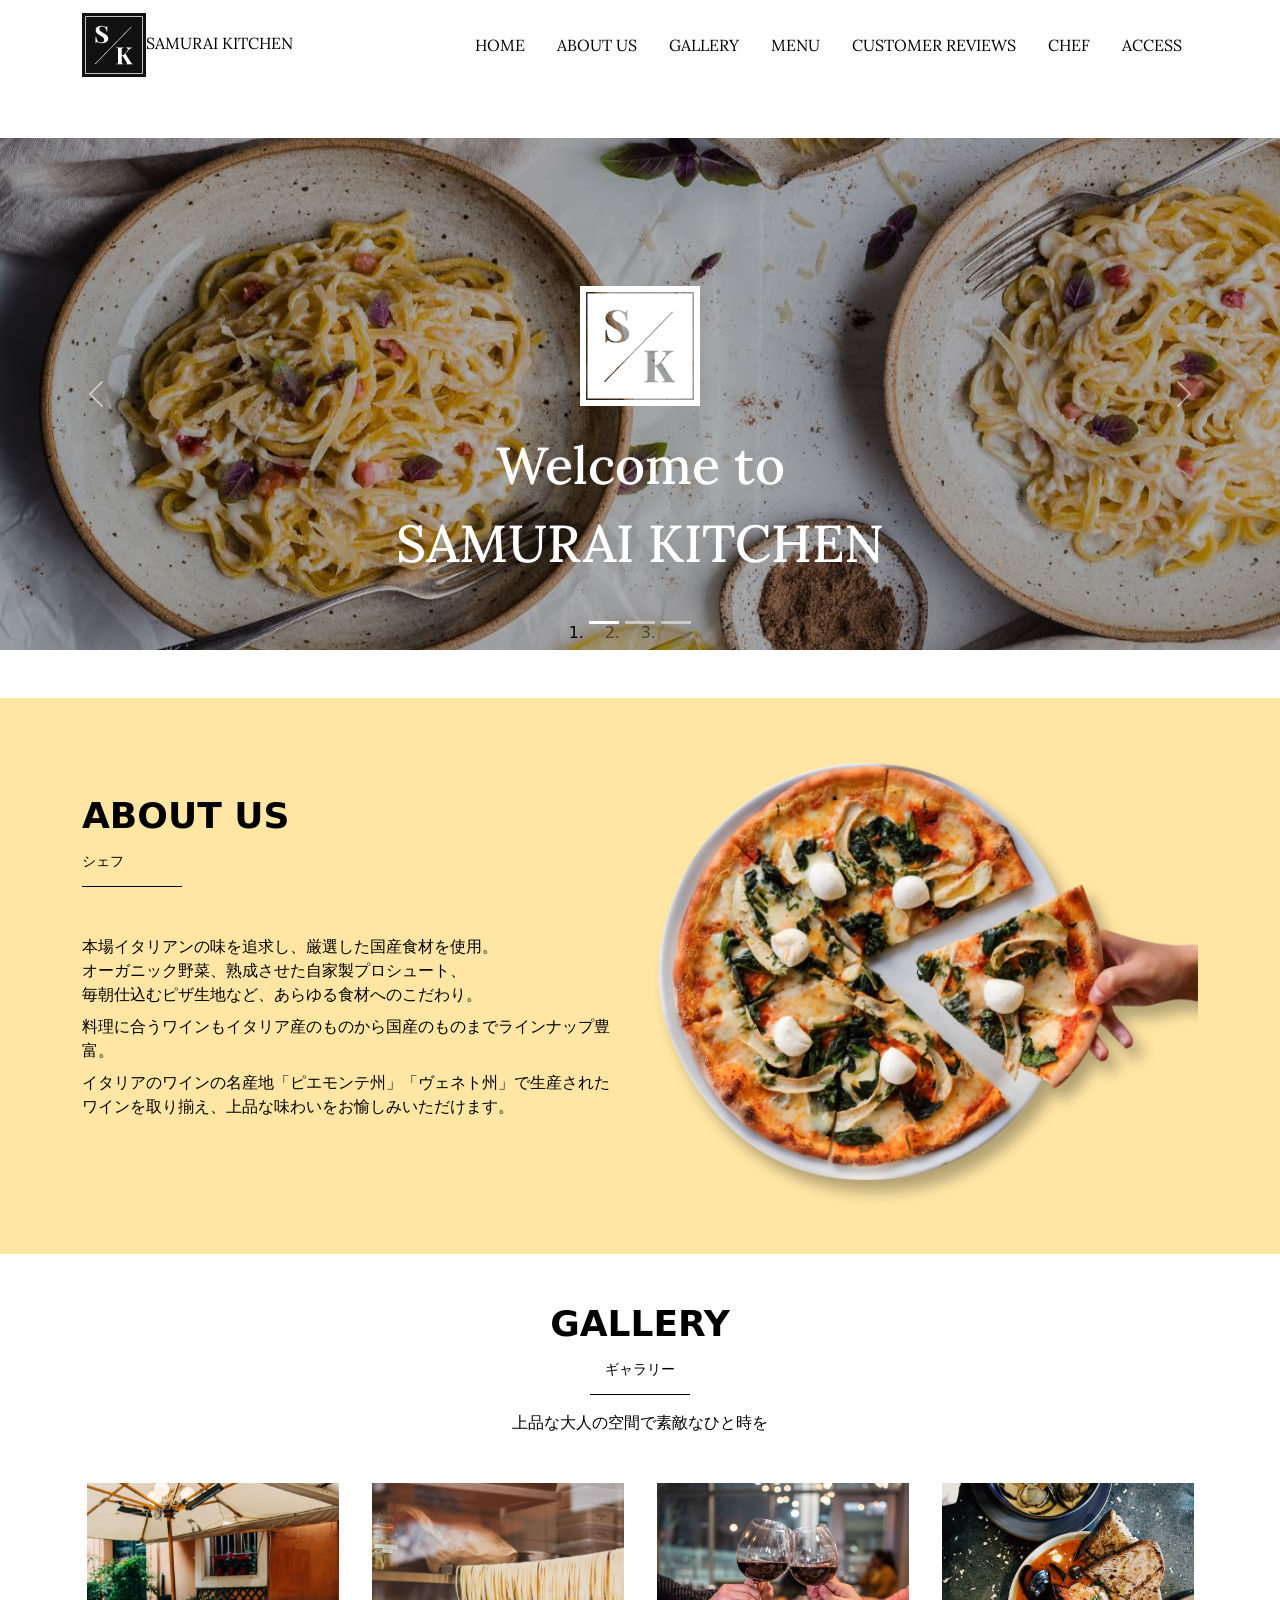
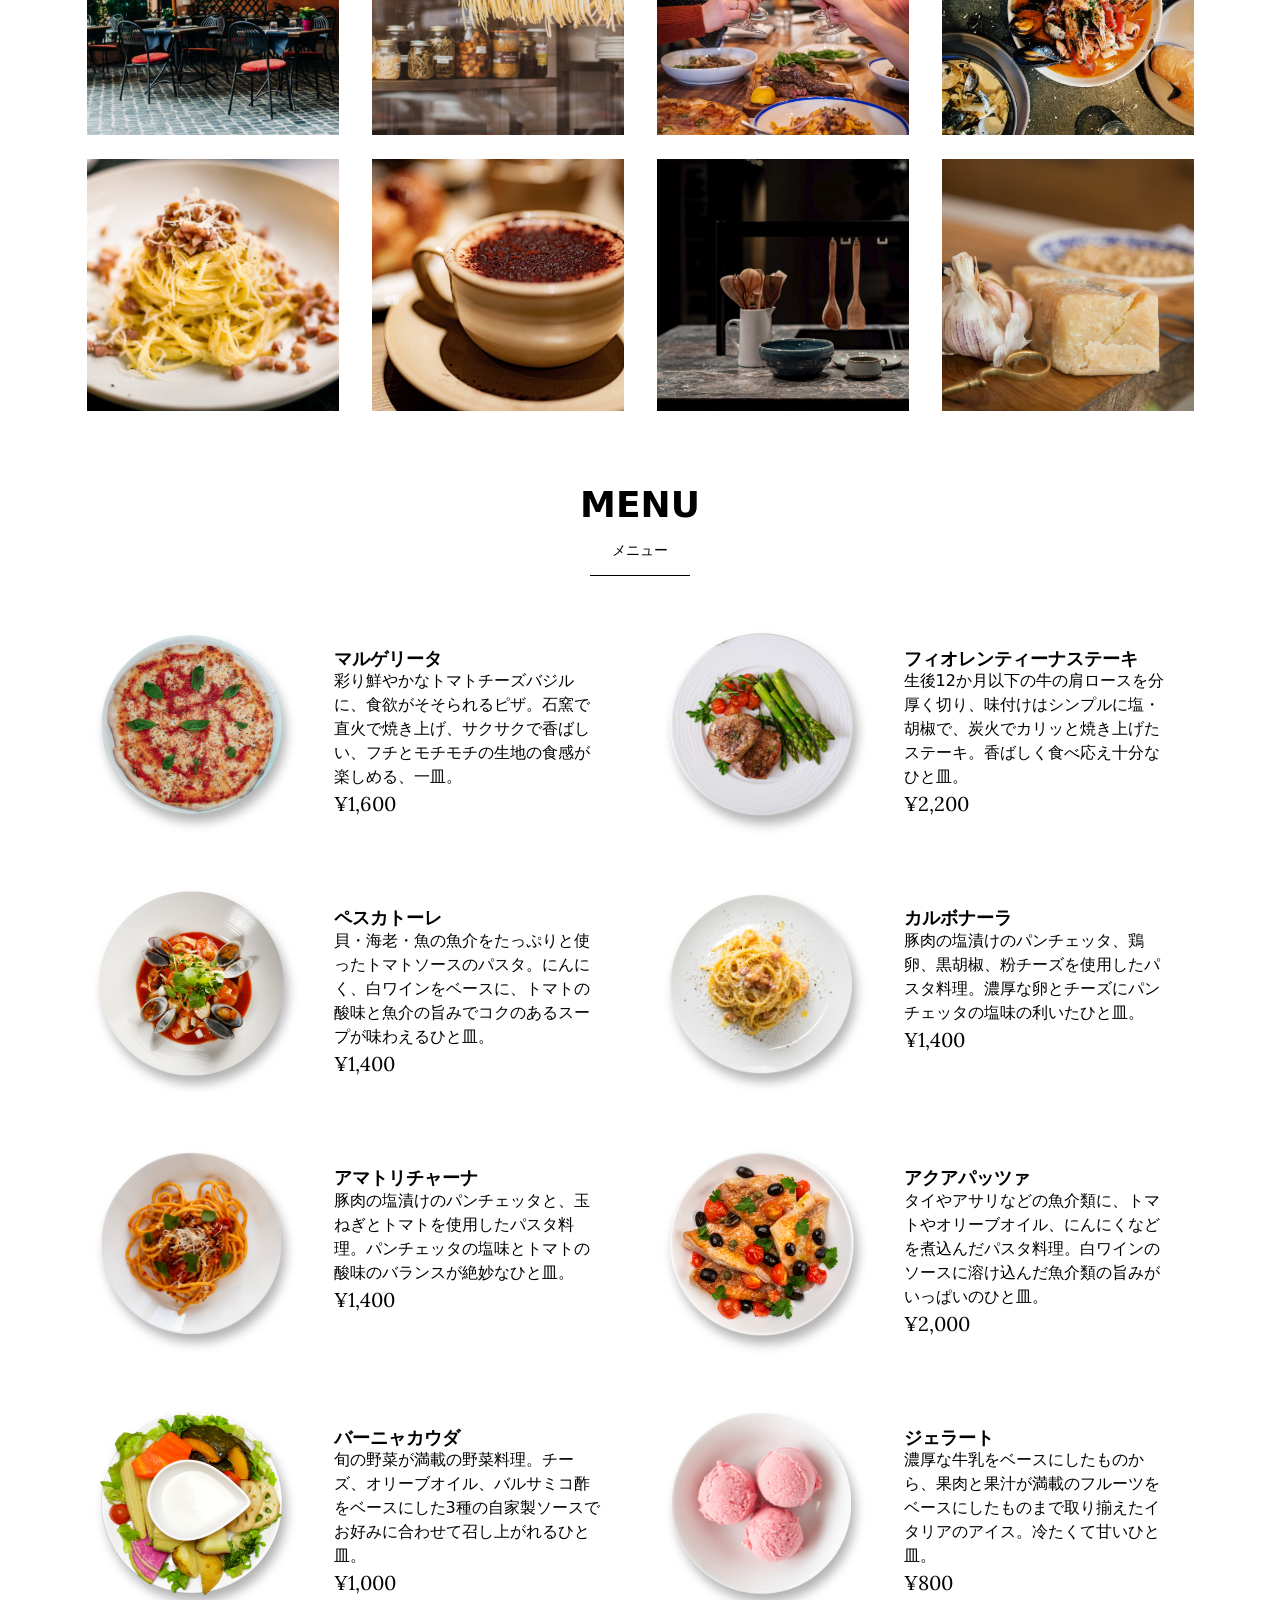
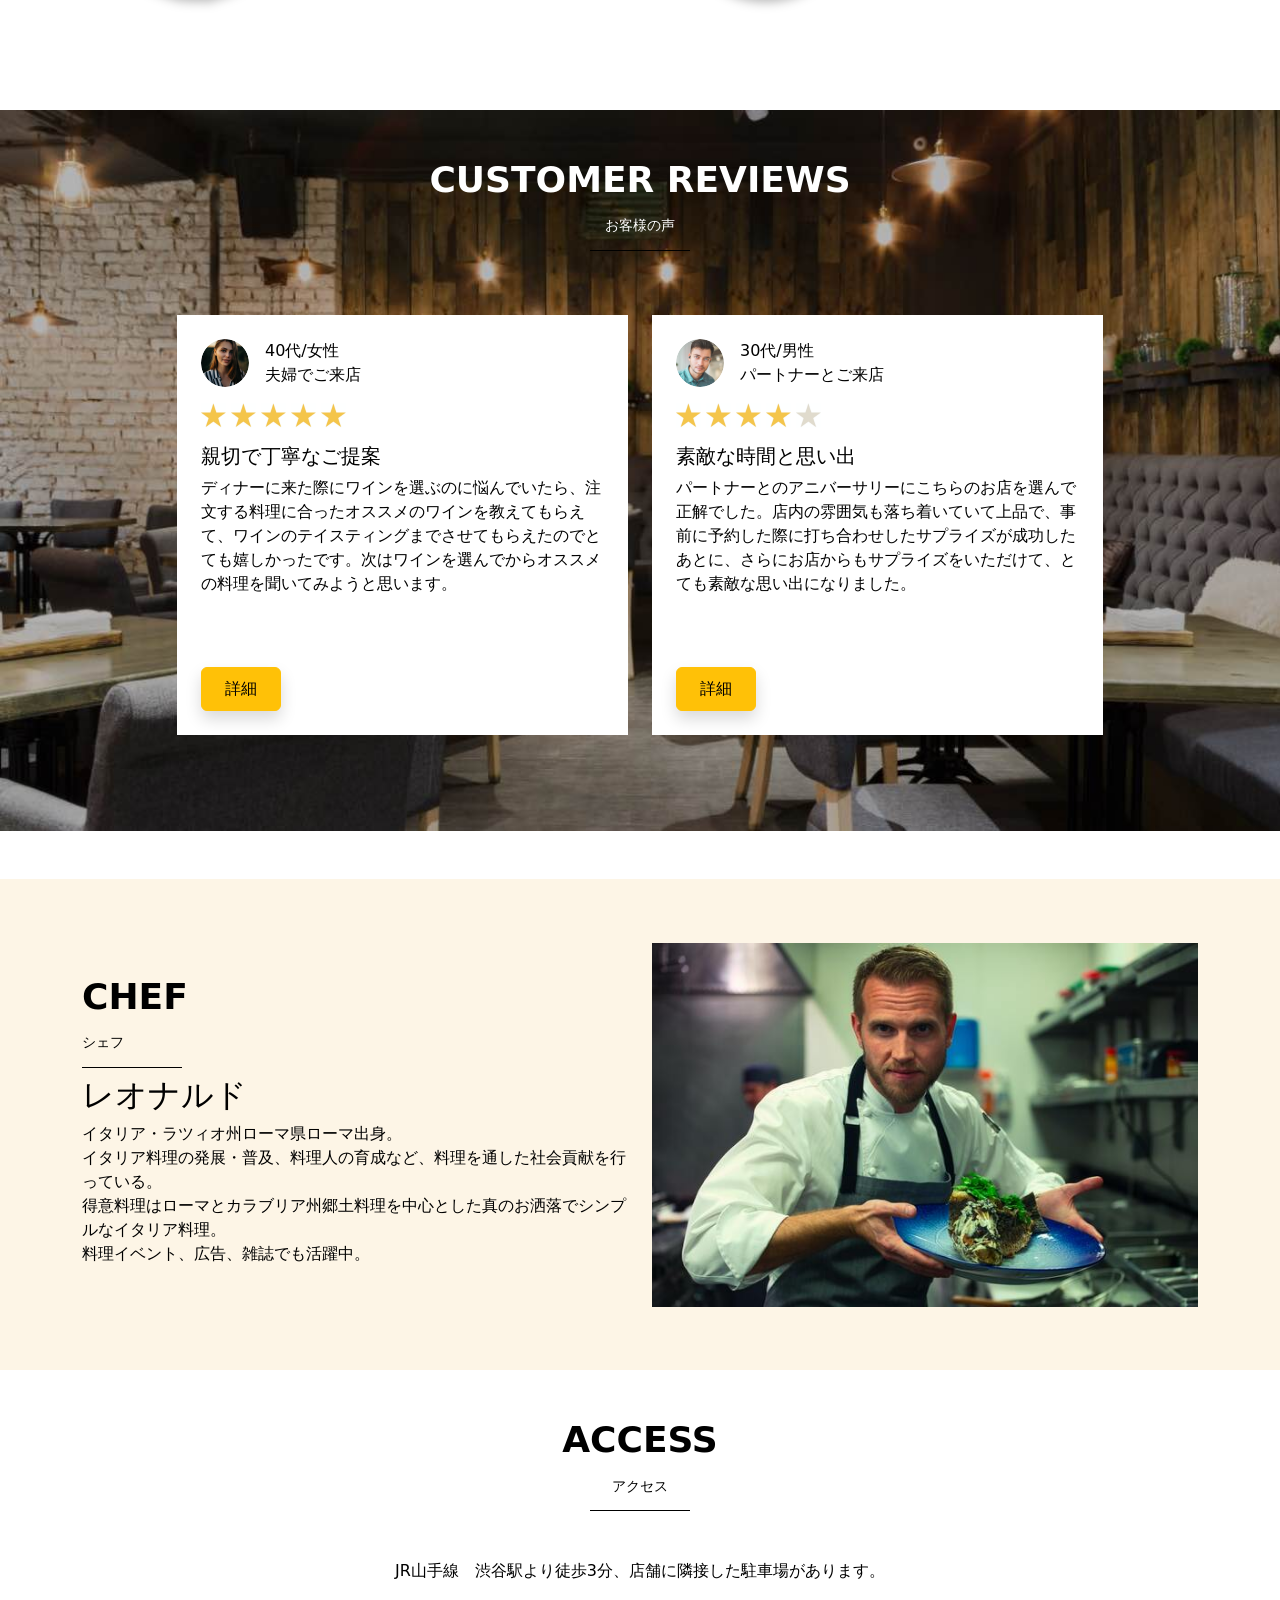
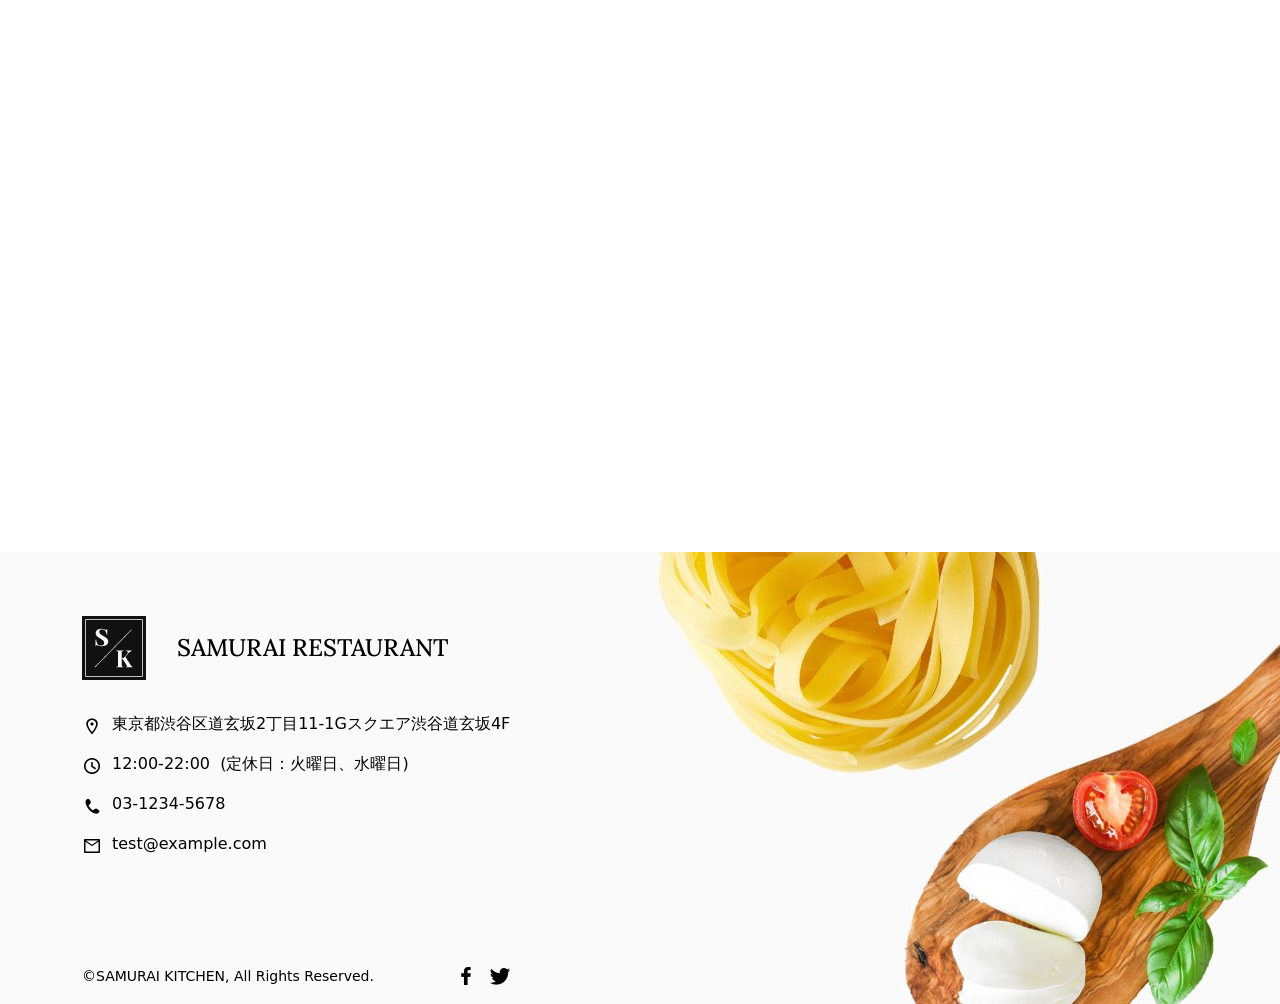
==== kadai_015/index.html @ 37f68bc6 "Add files via upload" ====
<!doctype html>
<html lang="ja">

<head>
  <meta charset="utf-8">
  <meta name="viewport" content="width=device-width, initial-scale=1">
  <meta name="description" content="">
  <meta name="author" content="SAMURAI ENGINEER">
  <title>SAMURAI XD_HTML教材</title>
  <!--  bootstrap.min.cssの読み込み -->
  <!-- 先にBootstrapのCSSを読み込む -->
  <!-- bootstrap.min.cssの読み込み -->
  <link href="https://cdn.jsdelivr.net/npm/bootstrap@5.0.0-beta1/dist/css/bootstrap.min.css" rel="stylesheet"
    integrity="sha384-giJF6kkoqNQ00vy+HMDP7azOuL0xtbfIcaT9wjKHr8RbDVddVHyTfAAsrekwKmP1" crossorigin="anonymous">
  <!--  bootstrap.bundle.min.jsの読み込み -->
  <script src="https://cdn.jsdelivr.net/npm/bootstrap@5.0.0-beta1/dist/js/bootstrap.bundle.min.js"
    integrity="sha384-ygbV9kiqUc6oa4msXn9868pTtWMgiQaeYH7/t7LECLbyPA2x65Kgf80OJFdroafW" crossorigin="anonymous" defer>
  </script>

  <!--  Google Font読み込み -->
  <link rel="preconnect" href="https://fonts.gstatic.com">
  <link href="https://fonts.googleapis.com/css2?family=Lora&display=swap" rel="stylesheet">
  <link href="https://fonts.googleapis.com/css2?family=Noto+Sans+JP:wght@300&display=swap" rel="stylesheet">
  <!--  Font Awesome -->
  <link rel="stylesheet" href="https://use.fontawesome.com/releases/v5.1.0/css/all.css"
    integrity="sha384-lKuwvrZot6UHsBSfcMvOkWwlCMgc0TaWr+30HWe3a4ltaBwTZhyTEggF5tJv8tbt" crossorigin="anonymous">
  <!-- 今回作成する styles.cssの読み込み -->
   <!-- Bootstrapの読み込みのlinkタグよりも後ろに、style.cssを読み込むlinkタグを記述する -->
  <link href="stylesheet/style.css" rel="stylesheet">
  <!--   -->
</head>

<body>
  <main>
    <!--  ナビゲーションバー開始 -->
<nav class="navbar navbar-expand-lg">
      <div class="container mb-5">
       <a class="navbar-brand my_navbar_brand">
         <img class="img-fluid navbar_brand_logo" src="img/site_logo.png" alt="サイトアイコン"><span>SAMURAI KITCHEN</span>
       </a>
       <div class="navbar-toggler hamburger_menu" data-bs-toggle="collapse" data-bs-target="#navbarNav"
         　aria-controls="navbarNav" aria-expanded="false" aria-label="Toggle navigation">
         <input type="checkbox" id="hamburger_btn_check">
         <label for="hamburger_btn_check" class="hamburger_btn">
           <img class="btn_open" src="img/button_open.png" alt="ナビゲーションバーのボタン">
           <img class="btn_close" src="img/button_close.png" alt="ナビゲーションバーのボタン">
         </label>
       </div>
       <div class="collapse navbar-collapse justify-content-end" id="navbarNav">
         <ul class="navbar-nav">
           <li class="nav-item px-2">
             <a class="nav-link my_nav_link my-2" aria-current="page" href="#">HOME</a>
           </li>

           <li class="nav-item px-2">
             <a class="nav-link my_nav_link my-2" href="#about">ABOUT US</a>
           </li>

           <li class="nav-item px-2">
             <a class="nav-link my_nav_link my-2" href="#gallery">GALLERY</a>
           </li>

           <li class="nav-item px-2">
             <a class="nav-link my_nav_link my-2" href="#menu">MENU</a>
           </li>

           <li class="nav-item px-2">
             <a class="nav-link my_nav_link my-2" href="#review">CUSTOMER REVIEWS</a>
           </li>

           <li class="nav-item px-2">
             <a class="nav-link my_nav_link my-2" href="#chef">CHEF</a>
           </li>

           <li class="nav-item px-2">
             <a class="nav-link my_nav_link my-2" href="#access">ACCESS</a>
           </li>
             
         </ul>
       </div>
     </div>
   </nav>

    <!--  ナビゲーションバー終了 -->

    <!--  カルーセル開始 -->
    <!-- カルーセル部分 -->
    <!-- idのmyCarouselはインジケーター部分のdata-bs-targetと紐付く必要がある。mb-5で下方向に余白追加。 -->
    <div id="myCarousel" class="carousel slide mb-5" data-bs-ride="carousel">
      <!-- インジケーター部分 -->
       <ol class="carousel-indicators">
<!-- この箇所と前述のidは紐付いている。data-bs-slide-toの番号がカルーセルの順番。 -->
       <li data-bs-target="#myCarousel" data-bs-slide-to="0" class="active"></li>
       <li data-bs-target="#myCarousel" data-bs-slide-to="1"></li>
       <li data-bs-target="#myCarousel" data-bs-slide-to="2"></li>
       </ol>

       <!-- carousel-inner：カルーセルのキャプションと背景画像の部分。現在は1枚目だけ表示。 -->
        <div class="carousel-inner">
          <div class="carousel-item active">
            <img src="img/slider-1.jpg" alt="SAMURAI KITCHEN-1">
            <!-- 親要素 -->
            <div class="carousel-caption">

              <!-- h1タグは carousel-caption クラスの子要素 中に入っているので -->
              <h1 class="my_carousel_caption">
                Welcome to<br>
                SAMURAI KITCHEN
              </h1>
            </div>
          </div>

          <div class="carousel-item">
            <img src="img/slider-2.jpg" alt="サンプル画像">
            <div class="carousel-caption">
              <h1 class="my_carousel_caption">
              The fabulous combination of&nbsp;wine&nbsp;and&nbsp;food
              </h1>
            </div>
          </div>
        <div class="carousel-item">
          <img src="img/slider-3.jpg" alt="サンプル画像">
          <div class="carousel-caption">
            <h1 class="my_carousel_caption">Get the Italian taste<br>
              at the SAMURAI&nbsp;KITCHEN
            </h1>
          </div>
        </div>
        </div>
    <!-- コントロールボタン 左側 -->
     <a class="carousel-control-prev" href="#myCarousel" role="button" data-bs-slide="prev">
       <span class="carousel-control-prev-icon" aria-hidden="true"></span>
       <span class="visually-hidden">Previous</span>
     </a>

     <!-- コントロールボタン 右側 -->
     <a class="carousel-control-next" href="#myCarousel" role="button" data-bs-slide="next">
       <span class="carousel-control-next-icon" aria-hidden="true"></span>
       <span class="visually-hidden">Next</span>
     </a>
    </div>

    <!--  カルーセル終了 -->

    <!--  アバウトセクション開始 -->
    <section class="about_us_bg" id="about">
  <div class="container py-5 mb-5">
    <div class="row">
      <div class="col-lg-6 text-left">
        <div class="py-5">
          <h2 class="section_title about mb-5">
            ABOUT US
          </h2>
          <p class="mb-2">
            本場イタリアンの味を追求し、厳選した国産食材を使用。<br>
            オーガニック野菜、熟成させた自家製プロシュート、<br>
            毎朝仕込むピザ生地など、あらゆる食材へのこだわり。<br>
          </p>
          <p class="mb-2">
            料理に合うワインもイタリア産のものから国産のものまでラインナップ豊富。<br>
          </p>
          <p class="mb-2">
            イタリアのワインの名産地「ピエモンテ州」「ヴェネト州」で生産された<br>
            ワインを取り揃え、上品な味わいをお愉しみいただけます。<br>
          </p>
        </div>
      </div>
      <div class="col-lg-6">
        <img src="img/img-about-us.png" class="img-fluid" alt="pizza">
      </div>
    </div>
  </div>
</section>
    <!--  アバウトセクション終了 -->

    <!--  ギャラリーセクション開始 -->
    <section id="gallery">
      <div class="container mb-5">
        <h2 class="mb-3 section_title gallery text-center">GALLERY</h2>
        <p class="text-center mb-5">
          上品な大人の空間で素敵なひと時を
        </p>

        <div class="row">
          <div class="col-6 col-lg-3 mb-4 d-flex justify-content-center">
            <img class="img-fluid" src="img/gallery-1.jpg" alt="サンプル画像">
          </div>
          <div class="col-6 col-lg-3 mb-4 d-flex justify-content-center">
            <img class="img-fluid" src="img/gallery-2.jpg" alt="サンプル画像">
          </div>
          <div class="col-6 col-lg-3 mb-4 d-flex justify-content-center">
            <img class="img-fluid" src="img/gallery-3.jpg" alt="サンプル画像">
          </div>
          <div class="col-6 col-lg-3 mb-4 d-flex justify-content-center">
            <img class="img-fluid" src="img/gallery-4.jpg" alt="サンプル画像">
          </div>
          <div class="col-6 col-lg-3 mb-4 d-flex justify-content-center">
            <img class="img-fluid" src="img/gallery-5.jpg" alt="サンプル画像">
          </div>
          <div class="col-6 col-lg-3 mb-4 d-flex justify-content-center">
            <img class="img-fluid" src="img/gallery-6.jpg" alt="サンプル画像">
          </div>
          <div class="col-6 col-lg-3 mb-4 d-flex justify-content-center">
            <img class="img-fluid" src="img/gallery-7.jpg" alt="サンプル画像">
            </div>
            <div class="col-6 col-lg-3 mb-4 d-flex justify-content-center">
            <img class="img-fluid" src="img/gallery-8.jpg" alt="サンプル画像">
          </div>
        
        </div>
      </div>

    </section>
    <!--  ギャラリーセクション終了 -->

    <!--  メニューセクション -->
    <section id="menu">
      <div class="container">
        <div class="row">
          <div class="col-lg-12">
            <h2 class="section_title menu text-center mb-5">MENU</h2>
          </div>
        </div>
      </div>

      <div class="container mb-5">
        <div class="row">
          <div class="col-12 col-lg-6">
            <div class="row g-0 mb-4">
              <div class="col-12 col-lg-5 text-center">
                <img src="img/margherita.png" class="img-fluid" alt="マルゲリータ">
              </div>
              <div class="col-12 col-lg-7 p-4">
              <h4 class="mb-0 menu_title">マルゲリータ</h4>
                <p class="my-auto">彩り鮮やかなトマトチーズバジルに、食欲がそそられるピザ。石窯で直火で焼き上げ、サクサクで香ばしい、フチとモチモチの生地の食感が楽しめる、一皿。</p>
                <p class="menu_price">¥1,600</p>
              </div>
            </div>
          </div>

          <div class="col-12 col-lg-6">
            <div class="row g-0 mb-4">
              <div class="col-12 col-lg-5 text-center">
              <img src="img/steak.png" class="img-fluid" alt="フィオレンティーナステーキ">
              </div>
              <div class="col-12 col-lg-7 p-4">
                <h4 class="mb-0 menu_title">フィオレンティーナステーキ</h4>
                <p class="my-auto">生後12か月以下の牛の肩ロースを分厚く切り、味付けはシンプルに塩・胡椒で、炭火でカリッと焼き上げたステーキ。香ばしく食べ応え十分なひと皿。</p>
                <p class="menu_price">¥2,200</p>
              </div>
            </div>
          </div>

          <div class="col-12 col-lg-6">
            <div class="row g-0 mb-4">
              <div class="col-12 col-lg-5 text-center">
                <img src="img/pescatore.png" class="img-fluid" alt="ペスカトーレ">
              </div>
              <div class="col-12 col-lg-7 p-4">
                <h4 class="mb-0 menu_title">ペスカトーレ</h4>
                <p class="my-auto">貝・海老・魚の魚介をたっぷりと使ったトマトソースのパスタ。にんにく、白ワインをベースに、トマトの酸味と魚介の旨みでコクのあるスープが味わえるひと皿。</p>
                <p class="menu_price">¥1,400</p>
              </div>
            </div>
          </div>

          <div class="col-12 col-lg-6">
            <div class="row g-0 mb-4">
              <div class="col-12 col-lg-5 text-center">
                <img src="img/carbonara.png" class="img-fluid" alt="カルボナーラ">
              </div>
              <div class="col-12 col-lg-7 p-4">
                <h4 class="mb-0 menu_title">カルボナーラ</h4>
                <p class="my-auto">豚肉の塩漬けのパンチェッタ、鶏卵、黒胡椒、粉チーズを使用したパスタ料理。濃厚な卵とチーズにパンチェッタの塩味の利いたひと皿。</p>
                <p class="menu_price">¥1,400</p>
              </div>
            </div>
          </div>

          <div class="col-12 col-lg-6">
            <div class="row g-0 mb-4">
              <div class="col-12 col-lg-5 text-center">
                <img src="img/amatriciana.png" class="img-fluid" alt="アマトリチャーナ">
              </div>
              <div class="col-12 col-lg-7 p-4">
                <h4 class="mb-0 menu_title">アマトリチャーナ</h4>
                <p class="my-auto">豚肉の塩漬けのパンチェッタと、玉ねぎとトマトを使用したパスタ料理。パンチェッタの塩味とトマトの酸味のバランスが絶妙なひと皿。</p>
                <p class="menu_price">¥1,400</p>
              </div>
            </div>
          </div>

          <div class="col-12 col-lg-6">
            <div class="row g-0 mb-4">
              <div class="col-12 col-lg-5 text-center">
                <img src="img/acqua-pazza.png" class="img-fluid" alt="アクアパッツァ">
              </div>
              <div class="col-12 col-lg-7 p-4">
                <h4 class="mb-0 menu_title">アクアパッツァ</h4>
                <p class="my-auto">タイやアサリなどの魚介類に、トマトやオリーブオイル、にんにくなどを煮込んだパスタ料理。白ワインのソースに溶け込んだ魚介類の旨みがいっぱいのひと皿。</p>
                <p class="menu_price">¥2,000</p>
              </div>
            </div>
          </div>

          <div class="col-12 col-lg-6">
            <div class="row g-0 mb-4">
              <div class="col-12 col-lg-5 text-center">
                <img src="img/bagna-cauda.png" class="img-fluid" alt="バーニャカウダ">
              </div>
              <div class="col-12 col-lg-7 p-4">
                <h4 class="mb-0 menu_title">バーニャカウダ</h4>
                <p class="my-auto">旬の野菜が満載の野菜料理。チーズ、オリーブオイル、バルサミコ酢をベースにした3種の自家製ソースでお好みに合わせて召し上がれるひと皿。</p>
                <p class="menu_price">¥1,000</p>
              </div>
            </div>
          </div>

          <div class="col-12 col-lg-6">
            <div class="row g-0 mb-4">
              <div class="col-12 col-lg-5 text-center">
                <img src="img/gelato.png" class="img-fluid" alt="ジェラート">
              </div>
              <div class="col-12 col-lg-7 p-4">
                <h4 class="mb-0 menu_title">ジェラート</h4>
                <p class="my-auto">濃厚な牛乳をベースにしたものから、果肉と果汁が満載のフルーツをベースにしたものまで取り揃えたイタリアのアイス。冷たくて甘いひと皿。</p>
                <p class="menu_price">¥800</p>
              </div>
            </div>
          </div>
        </div>
      </div>
    </section>
  
    <!--  メニューセクション終了 -->

       <!-- レビューセクション開始 -->
    <section id="review">

     <!-- review_wrapper で背景画像を設定します -->
     <div class="review_wrapper">

       <!-- container部分 -->
       <div class="container py-5 mb-5">

         <!-- 中央揃えでタイトルを表示 -->
         <div class="text-center mb-5">
           <h2 class="section_title review text-center text-white">CUSTOMER REVIEWS</h2>
         </div>

         <!-- row部分：左右のカラムを中央揃え -->
         <div class="row pb-5 justify-content-center">

           <!-- 左側カラム -->
           <div class="col-12 col-lg-5 mt-3">

             <!-- 背景を白色に設定 -->
             <div class="bg-white h_420">

               <!-- 内側にパディング4 -->
               <div class="p-4">

                 <!-- 顔写真と年齢などのテキストはd-flexで横並びにする　中央揃え -->
                 <div class="d-flex align-items-center">
                   <!-- お客様の画像を配置 -->
                   <img src="img/customer-woman.png" class="reviewer_img" alt="サンプル画像">
                   <div>
                     <!-- お客様情報のテキスト -->
                     <p class="my-0">40代/女性</p>
                     <p class="my-0">夫婦でご来店</p>
                   </div>
                 </div>

                 <div class="my-3">
                   <!-- 星の画像を表示 -->
                   <img src="img/star-point.png" class="star_img" alt="star">
                   <img src="img/star-point.png" class="star_img" alt="star">
                   <img src="img/star-point.png" class="star_img" alt="star">
                   <img src="img/star-point.png" class="star_img" alt="star">
                   <img src="img/star-point.png" class="star_img" alt="star">
                 </div>

                 <!-- レビュータイトル -->
                 <h5>親切で丁寧なご提案</h5>
                 <!-- レビュー内容 -->
                 <p>
                   ディナーに来た際にワインを選ぶのに悩んでいたら、注文する料理に合ったオススメのワインを教えてもらえて、ワインのテイスティングまでさせてもらえたのでとても嬉しかったです。次はワインを選んでからオススメの料理を聞いてみようと思います。
                 </p>

                 <!-- 黄色のボタンを配置 -->
                 <button type="button" class="btn btn-warning shadow fix_bottom">詳細</button>
               </div>
             </div>
           </div>

           <!-- 右側カラム：左側カラムと内容が同じなので説明は省略 -->
           <div class="col-12 col-lg-5 mt-3">
             <div class="bg-white h_420">
               <div class="p-4">
                 <div class="d-flex align-items-center">
                   <img src="img/customer-man.png" class="reviewer_img" alt="サンプル画像">
                   <div>
                     <p class="my-0">30代/男性</p>
                     <p class="my-0">パートナーとご来店</p>
                   </div>
                 </div>
                 <div class="my-3">
                   <img src="img/star-point.png" class="star_img" alt="star">
                   <img src="img/star-point.png" class="star_img" alt="star">
                   <img src="img/star-point.png" class="star_img" alt="star">
                   <img src="img/star-point.png" class="star_img" alt="star">
                   <img src="img/star-no-point.png" class="star_img" alt="no-star">
                 </div>
                 <h5>素敵な時間と思い出</h5>
                 <p>
                   パートナーとのアニバーサリーにこちらのお店を選んで正解でした。店内の雰囲気も落ち着いていて上品で、事前に予約した際に打ち合わせしたサプライズが成功したあとに、さらにお店からもサプライズをいただけて、とても素敵な思い出になりました。
                 </p>
                 <button type="button" class="btn btn-warning shadow fix_bottom">詳細</button>
               </div>
             </div>
           </div>
         </div>
       </div>
     </div>
    </section>
   
    <!--  レビューセクション終了 -->

    <!-- シェフセクション開始 -->
     <section class="chef_us_bg" id="chef">
      <div class="container py-5 mb-5">
        <div class="row align-items-center">
          <div class="col-lg-6 text-left">
           <div class="py-5">
             <h2 class="section_title about mb-2">
              CHEF
             </h2>

            <h2>レオナルド</h2>
            <p class="mb-2">
              イタリア・ラツィオ州ローマ県ローマ出身。<br>
              イタリア料理の発展・普及、料理人の育成など、料理を通した社会貢献を行っている。<br>
              得意料理はローマとカラブリア州郷土料理を中心とした真のお洒落でシンプルなイタリア料理。<br> 
              料理イベント、広告、雑誌でも活躍中。<br>
            </p>
            </div>
          </div>
      
      <div class="col-lg-6">
        <img src="img/chef.jpg" class="img-fluid" alt="chef">
      </div>
     </div> 
  </div>
     </section>

    <!--  アクセスセクション開始 -->
    <section id="access">
      <div class="container">
        <div class="row">
          <div class="col-lg-12 text-center mb-5">
            <h2 class="section_title text-center access mb-5">ACCESS</h2>
            <p>JR山手線　渋谷駅より徒歩3分、店舗に隣接した駐車場があります。</p>
          </div>
        </div>
      </div>
      <div class="container mb-5 px-2">
        <iframe
          src="https://www.google.com/maps/embed?pb=!1m18!1m12!1m3!1d12967.114087343349!2d139.687349334065!3d35.657827993593834!2m3!1f0!2f0!3f0!3m2!1i1024!2i768!4f1.1!3m3!1m2!1s0x6018f5209bb80c49%3A0x7abbc1a9d7d575eb!2z5qCq5byP5Lya56S-5L6N!5e0!3m2!1sja!2sjp!4v1623882550231!5m2!1sja!2sjp"
          class="w-100" style="height: 50vh;" loading="lazy"></iframe>
        </div>
    </section>
    <!--  アクセスセクション終了 -->


    <!--  フッター開始 -->
    <footer id="footer">
      <div class="container">
        <div class="row">

          <div class="col-12 col-lg-6 position-relative">

            <div class="row pt-5">
              <div class="col-lg-2 text-center my-3">
                <img class="img-fluid footer_brand_logo" src="img/site_logo.png" alt="サンプル画像">
              </div>
          <div class="col-lg-10 align-self-center my-3">
            <h2 class="m-0 footer_text">SAMURAI RESTAURANT</h2>
          </div>
        </div>
        <div class="restaurant_info py-3">
          <div class="d-flex mb-3">
            <img src="img/icon-Marker.png" alt="marker">
            <p class="p-0 m-0">東京都渋谷区道玄坂2丁目11-1Gスクエア渋谷道玄坂4F</p>
          </div>
          <div class="d-flex mb-3">
            <img src="img/icon-Clock.png" alt="clock">
            <p class="p-0 m-0">12:00-22:00&nbsp;&nbsp;(定休日：火曜日、水曜日)</p>
          </div>
          <div class="d-flex mb-3">
            <img src="img/icon-Phone.png" alt="phone">
            <p class="p-0 m-0">03-1234-5678</p>
          </div>
          <div class="d-flex mb-3">
            <img src="img/icon-Mail.png" alt="mail">
            <p class="p-0 m-0">test@example.com</p>
          </div>
        </div>
        <div class="copy_right align-items-center">
          <p>
            ©SAMURAI KITCHEN, All Rights Reserved.
          </p>

          <img src="img/icon-facebook.png" class="sns_img" alt="facebook">
          <img src="img/icon-twitter.png" class="sns_img" alt="twitter">
        </div>
      </div>
      <div class="col-12 col-lg-6 d-none d-lg-block">
        <img src="img/background-footer.jpg" alt="背景画像">

      </div>
    </div>
  </div>

</footer>
    <!--  フッター終了 -->
---- kadai_015/stylesheet/style.css ----
/*  共通 */
html,
body {
  overflowx: hidden;
}

body {
  color: #000000;
  fontfamily: 'Noto Sans JP', sansserif;
  paddingbottom: 0;

}

p {
  lineheight: 2.0em;
  fontweight: 100;
  fontstyle: normal;
  fontsize: 14px;

}

.section_title {
  font-size: 36px;
  font-weight: 600;
}

.section_title::after {
  display: block;
  font-size: 14px;
  font-weight: 400;
  padding: 16px 0 16px;
  width: 100px;
  border-bottom: solid 1px #000000;
}


/*  ナビゲーションバー */
navbar_brand_logo {

  width: 32px;
  height: 32px;

  display: inline-block;

  margin-right: 15px;

}

.my_navbar_brand,
.my_nav_link{

  font-size: 16px;

  font-family: 'Lora', serif;

  color: #000000 !important;

}

./* Bootstrapのボタンに初期設定されている周囲のborder（枠線）を消す */
.navbar-toggler {
  padding: 0 !important;
  border: none;
}

/* ハンバーガーボタンがチェック状態である（押されている）とき、閉じるボタン（×）を表示する */
#hamburger_btn_check:checked~.hamburger_btn .btn_close {
  display: block;
}

/* ハンバーガーボタンがチェック状態である（押されている）とき、ハンバーガーボタンを表示しない */
#hamburger_btn_check:checked~.hamburger_btn .btn_open {
  display: none;
}

/* 最初に表示した時は、閉じるボタン（×）は表示しない */
.btn_close {
  display: none;
}

/* ハンバーガーボタンが押されているかを判断するためのチェックボックスは隠す */
#hamburger_btn_check {
  display: none;
}




/*  カールセル */
.my_carousel_caption {
  
  /* フォントサイズ52px */
  font-size: 52px;

  /* 上下に余白追加 */
  padding-top: 1.25rem;
  padding-bottom: 1.25rem;

  /* フォント色は白色 */
  color: #fff;

  /* テキスト中央揃え */
  text-align: center;
  font-family: 'Lora', serif;
  line-height: 1.5em;
}

/* 疑似要素でアイコンを配置。前に配置しています */
.my_carousel_caption::before {
  content: url(../img/logoSymbol_White.png);
  display: block;
}

@media screen and (max-width:375px) {
  .my_carousel_caption {

    /* フォントサイズを27pxにする */
    font-size: 27px;
  }
}

.carousel-item {	
height: 32rem;	
}
.carousel-item>img {
  position: absolute;
  top: 0;
  left: 0;
  min-width: 100%;

  height: 32rem;
}

/*  アバウト */
.about::after {
  content: "私たちについて";
}

.about_us_bg {
  background-color: #FFE6A5;
}


/*  ギャラリー */
.gallery::after{
  content: "ギャラリー";
  margin: 0 auto 0;
}




/*  メニュー */
.menu::after {
  content:"メニュー";
  margin: 0 auto 0;
}
.menu_title {
  font-size: 18px;
  font-weight: 600;
  font-stile: normal;
}

.menu_price{
  font-size: 20px;
  font-weight: 400;
  font-family: 'Lora', serif;
}



/*  レビュー */
.review_wrapper{
  background-image:url(../img/background-reviews.jpg);
  background-repeat: no-repeat;
  background-size: cover;
}
.review::after {
  content: "お客様の声";
  margin: 0 auto 0;
  border-bottom: solid 1px #FFFFFF;
}
.h_420 {
  height: 420px;
  position: relative;
}

.reviewer_img{
  width: 48px;
  height: 48px;

  border-radius: 50%;
  margin-right: 16px;
}

.star_img{
  width: 25px;
  height: 25px;
}

.fix_bottom{
  position: absolute;
  width: 80px;
  height: 44px;
  left: 24px;
  bottom: 24px;
}


/* シェフ */
.section_title {
  font-size: 36px;

  font-weight: 600;
}
.about::after {
  content:"シェフ";
}

.section_title::after {
  display: block;
  font-size: 14px;
  font-weight: 400;
  padding:16px 0 16px;
  width: 100px;
  border-bottom: solid 1px #000000;
}
 .chef_us_bg {
   background-color: #fdf5e6;
 }

/*  アクセス */
.access::after {
  content:"アクセス";
  margin: 0 auto 0;
}



/*  フッター */
#footer {
  background-color: #FAFAFA;
}
.copy_right {
  font-size: 14px;

  position: absolute;

  bottom: 1rem;
  left: 12px;
  display: flex;
}
.copy_right>p{
  margin-right: 5rem;
  margin-bottom: 0;
}

.copy_right>img.sns_img {
  height: 24px;
  width: 24px;

margin-right: 10px;
margin-top: 0;
}

.restaurant_info p {
  font-weight: 400;
  line-height: 1.5;
  font-size: 16px;
}

.restaurant_info img{
  width: 20px;
  height: 20px;
  margin-right: 10px;
  line-height: 1.5;
  margin-top: auto;
}

.footer_brand_logo {
  width: 64px;
  height: 64px;
  display: inline-block;
  margin-right: 15px;
}

.footer_text {
  font-size: 24px;
  font-family: 'Lora', serif;
}

@media screen and (max-width: 991px) {
  .footer_text,
  .copy_right{
    margin-top: 2rem;
    text-align: center;
    position: relative;
  }

  .copy_right>p,img {
    margin-right: 1rem;
    font-size: 14px;
    margin: 0;
    line-height: 35px;
  }
}
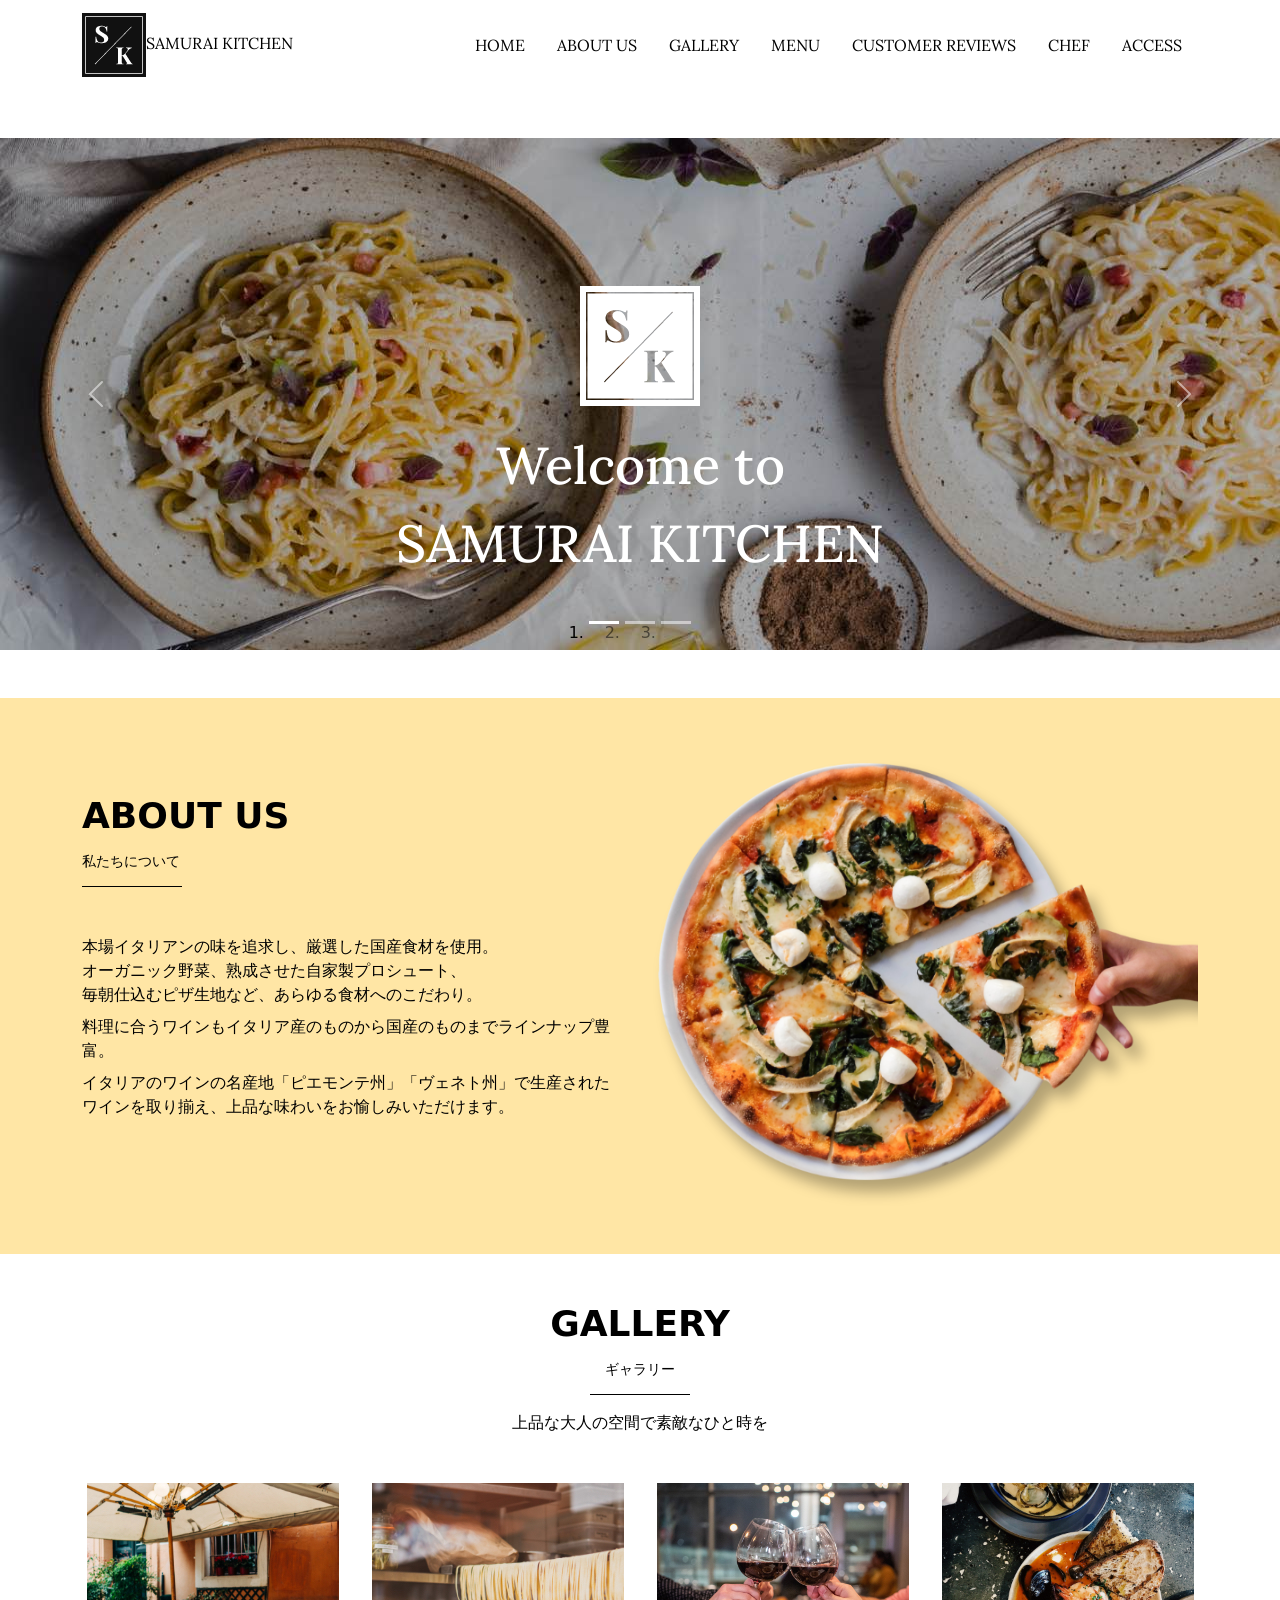
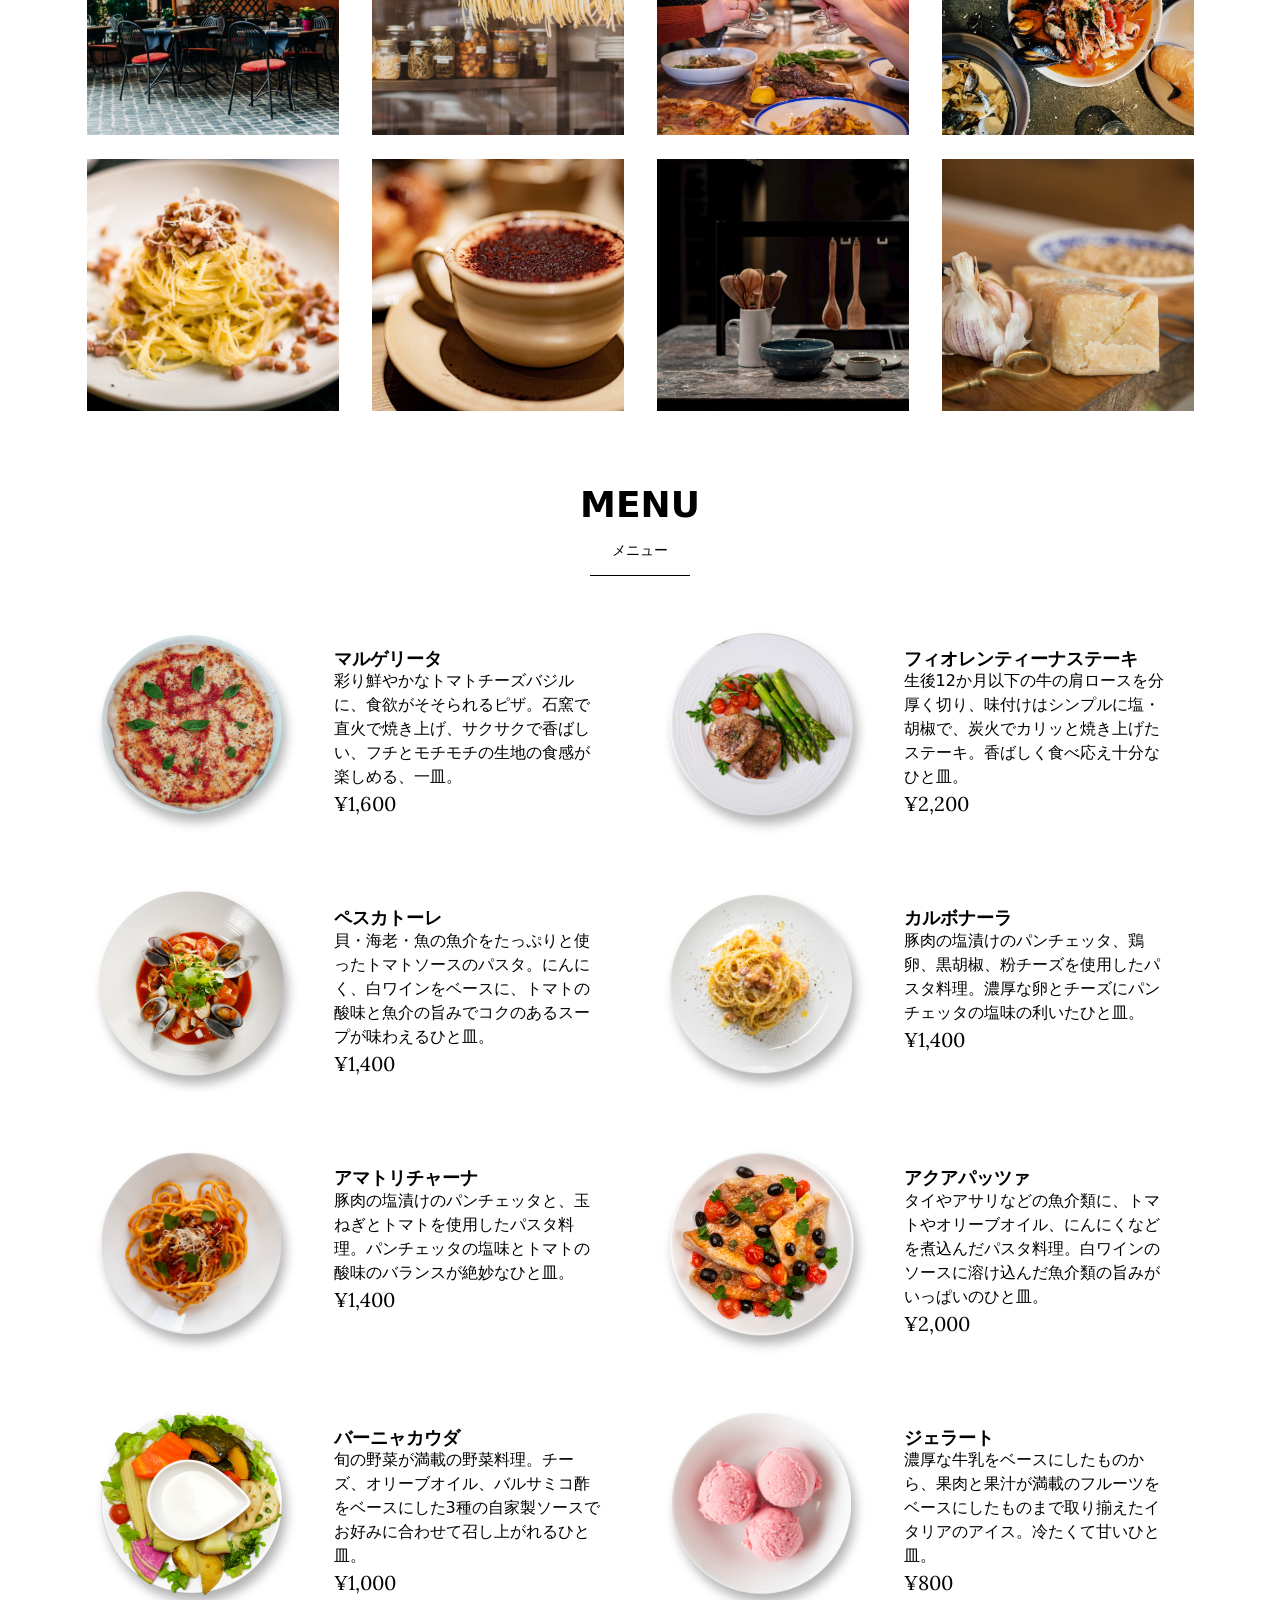
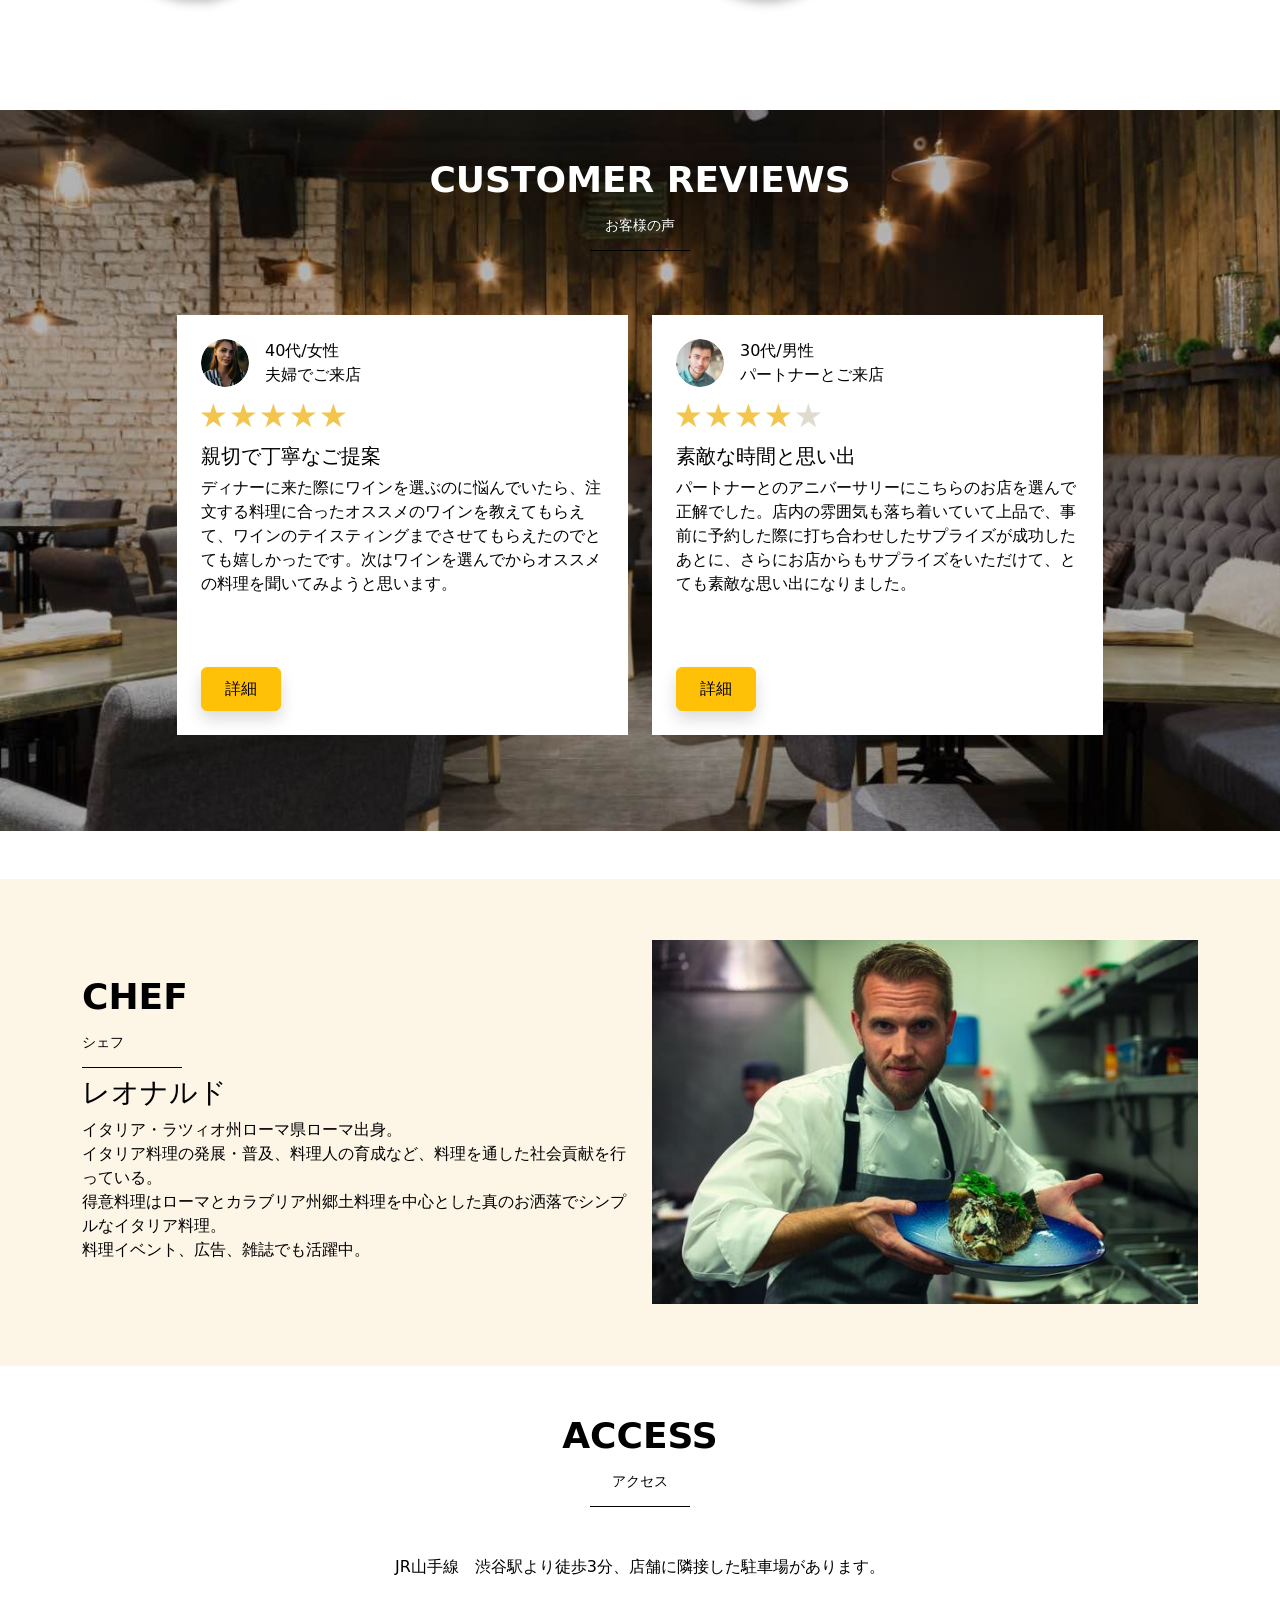
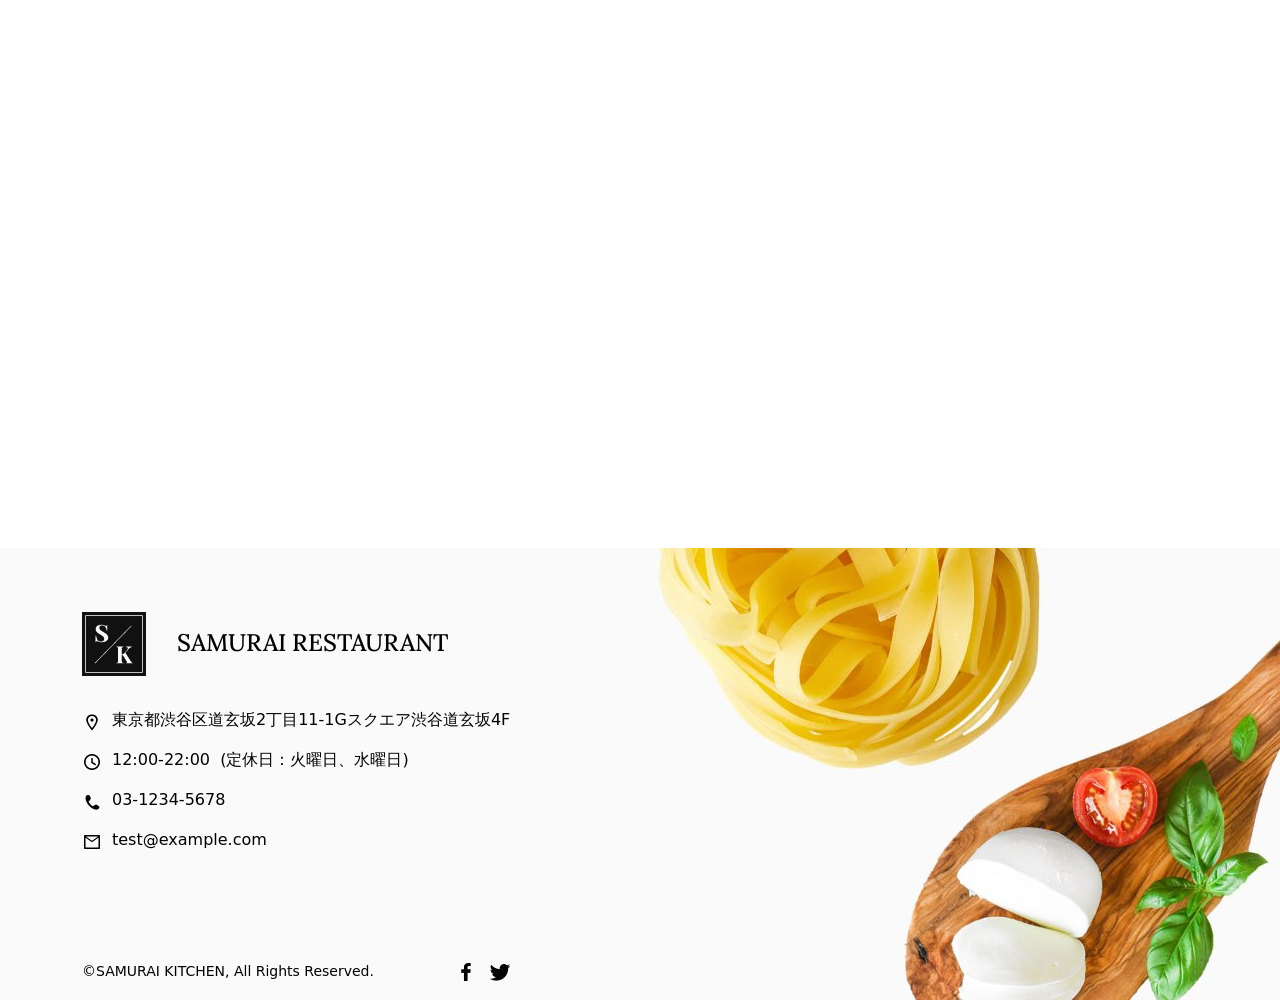
==== commit 960b2f8c: "Add files via upload" ====
--- a/kadai_015/index.html
+++ b/kadai_015/index.html
@@ -432,11 +432,11 @@
         <div class="row align-items-center">
           <div class="col-lg-6 text-left">
            <div class="py-5">
-             <h2 class="section_title about mb-2">
+             <h2 class="section_title chef mb-2">
               CHEF
              </h2>
 
-            <h2>レオナルド</h2>
+            <h3>レオナルド</h3>
             <p class="mb-2">
               イタリア・ラツィオ州ローマ県ローマ出身。<br>
               イタリア料理の発展・普及、料理人の育成など、料理を通した社会貢献を行っている。<br>
--- a/kadai_015/stylesheet/style.css
+++ b/kadai_015/stylesheet/style.css
@@ -213,7 +213,7 @@
 
   font-weight: 600;
 }
-.about::after {
+.chef::after {
   content:"シェフ";
 }
 
